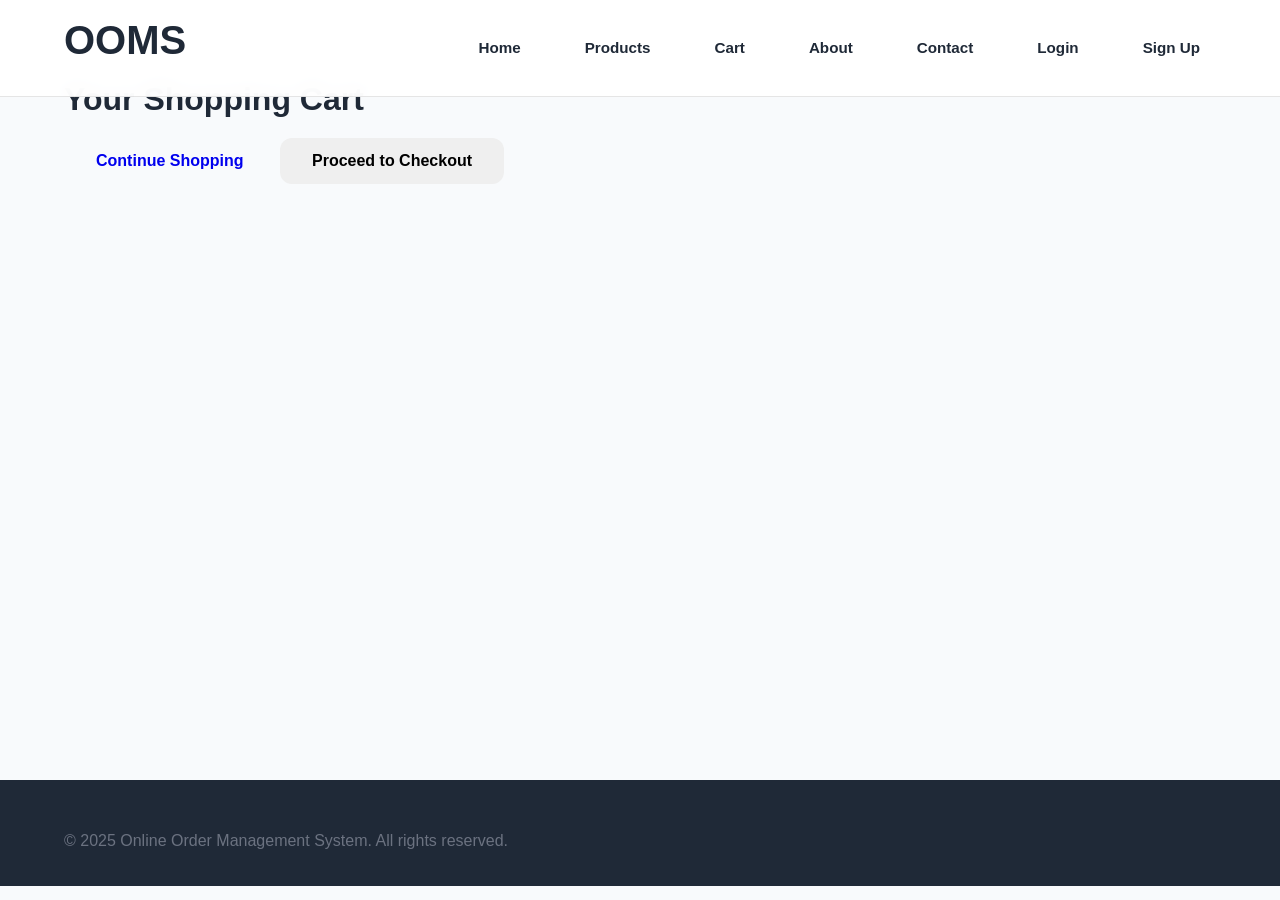
==== target/classes/static/cart.html @ f78714c6 "first commit" ====
<!DOCTYPE html>
<html lang="en">
<head>
    <meta charset="UTF-8">
    <meta name="viewport" content="width=device-width, initial-scale=1.0">
    <title>Shopping Cart - OOMS</title>
    <link rel="stylesheet" href="css/style.css">
</head>
<body>
    <header>
        <div class="container">
            <h1>OOMS</h1>
            <nav>
                <ul>
                    <li><a href="index.html">Home</a></li>
                    <li><a href="products.html">Products</a></li>
                    <li><a href="cart.html">Cart</a></li>
                    <li><a href="about.html">About</a></li>
                    <li><a href="contact.html">Contact</a></li>
                    <li><a href="login.html">Login</a></li>
                    <li><a href="signup.html">Sign Up</a></li>
                </ul>
            </nav>
        </div>
    </header>

    <main>
        <div class="container">
            <h2>Your Shopping Cart</h2>

            <div id="cartItems" class="cart-items">
                <!-- Cart items will be loaded here -->
            </div>

            <div id="cartSummary" class="cart-summary">
                <!-- Cart summary will be loaded here -->
            </div>

            <div class="cart-actions">
                <a href="products.html" class="btn">Continue Shopping</a>
                <button id="checkoutBtn" class="btn">Proceed to Checkout</button>
            </div>
        </div>
    </main>

    <footer>
        <div class="container">
            <p>&copy; 2025 Online Order Management System. All rights reserved.</p>
        </div>
    </footer>

    <script src="js/app.js"></script>
</body>
</html>
---- target/classes/static/css/style.css ----
/* Modern CSS Design System */
:root {
  --primary-color: #6366f1;
  --primary-dark: #4f46e5;
  --secondary-color: #f59e0b;
  --accent-color: #10b981;
  --danger-color: #ef4444;
  --warning-color: #f59e0b;
  --success-color: #10b981;
  --info-color: #06b6d4;

  --text-primary: #1f2937;
  --text-secondary: #6b7280;
  --text-light: #9ca3af;
  --bg-primary: #ffffff;
  --bg-secondary: #f8fafc;
  --bg-dark: #1f2937;
  --bg-gradient: linear-gradient(135deg, #667eea 0%, #764ba2 100%);

  --shadow-sm: 0 1px 2px 0 rgba(0, 0, 0, 0.05);
  --shadow-md: 0 4px 6px -1px rgba(0, 0, 0, 0.1), 0 2px 4px -1px rgba(0, 0, 0, 0.06);
  --shadow-lg: 0 10px 15px -3px rgba(0, 0, 0, 0.1), 0 4px 6px -2px rgba(0, 0, 0, 0.05);
  --shadow-xl: 0 20px 25px -5px rgba(0, 0, 0, 0.1), 0 10px 10px -5px rgba(0, 0, 0, 0.04);

  --border-radius-sm: 0.375rem;
  --border-radius-md: 0.5rem;
  --border-radius-lg: 0.75rem;
  --border-radius-xl: 1rem;

  --transition-fast: 0.15s ease-in-out;
  --transition-normal: 0.3s ease-in-out;
  --transition-slow: 0.5s ease-in-out;
}

/* Reset and Base Styles */
* {
  margin: 0;
  padding: 0;
  box-sizing: border-box;
}

html {
  scroll-behavior: smooth;
}

/* Background colors for each page */
body {
  font-family: 'Inter', -apple-system, BlinkMacSystemFont, 'Segoe UI', Roboto, 'Helvetica Neue', Arial, sans-serif;
  color: var(--text-primary);
  line-height: 1.6;
  font-size: 16px;
  overflow-x: hidden;
  background: var(--bg-secondary); /* default background */
}

/* Specific backgrounds for each HTML page by body class */
body.index {
  background-color: #f0f4f8; /* light blue for index.html */
}

body.about {
  background-color: #fff7e6; /* light yellow for about.html */
}

body.contact {
  background-color: #e6f7ff; /* light cyan for contact.html */
}

body.products {
  background-color: #f9f0ff; /* light purple for products.html */
}

body.login {
  background-color: #fff0f6; /* light pink for login.html */
}

body.signup {
  background-color: #f0fff4; /* light green for signup.html */
}

body.cart {
  background-color: #fffaf0; /* light orange for cart.html */
}

body.profile {
  background-color: #f0f0f0; /* light gray for profile.html */
}

body.admin {
  background-color: #f5f5f5; /* light neutral for admin.html */
}

/* Typography */
h1, h2, h3, h4, h5, h6 {
  font-weight: 700;
  line-height: 1.2;
  margin-bottom: 1rem;
  color: var(--text-primary);
}

h1 { font-size: 2.5rem; }
h2 { font-size: 2rem; }
h3 { font-size: 1.5rem; }
h4 { font-size: 1.25rem; }
h5 { font-size: 1.125rem; }
h6 { font-size: 1rem; }

p {
  margin-bottom: 1rem;
  color: var(--text-secondary);
}

/* Container */
.container {
  width: 100%;
  max-width: 1200px;
  margin: 0 auto;
  padding: 0 1.5rem;
}

/* Header */
header {
  background: rgba(255, 255, 255, 0.95);
  backdrop-filter: blur(10px);
  border-bottom: 1px solid rgba(0, 0, 0, 0.1);
  position: fixed;
  top: 0;
  left: 0;
  right: 0;
  z-index: 1000;
  padding: 1rem 0;
  transition: all var(--transition-normal);
}

header.scrolled {
  background: rgba(255, 255, 255, 0.98);
  box-shadow: var(--shadow-md);
}

header .container {
  display: flex;
  justify-content: space-between;
  align-items: center;
}

.logo {
  font-size: 1.75rem;
  font-weight: 800;
  background: var(--bg-gradient);
  -webkit-background-clip: text;
  -webkit-text-fill-color: transparent;
  background-clip: text;
  text-decoration: none;
  transition: transform var(--transition-fast);
}

.logo:hover {
  transform: scale(1.05);
}

nav ul {
  list-style: none;
  display: flex;
  gap: 2rem;
  align-items: center;
}

nav ul li a {
  color: var(--text-primary);
  text-decoration: none;
  font-weight: 600;
  font-size: 0.95rem;
  padding: 0.5rem 1rem;
  border-radius: var(--border-radius-md);
  transition: all var(--transition-fast);
  position: relative;
}

nav ul li a::before {
  content: '';
  position: absolute;
  bottom: 0;
  left: 50%;
  width: 0;
  height: 2px;
  background: var(--primary-color);
  transition: all var(--transition-fast);
  transform: translateX(-50%);
}

nav ul li a:hover::before {
  width: 100%;
}

nav ul li a:hover {
  color: var(--primary-color);
  background: rgba(99, 102, 241, 0.1);
}

/* Main Content */
main {
  padding-top: 5rem;
  min-height: calc(100vh - 200px);
}

/* Hero Section */
.hero {
  background: var(--bg-gradient);
  color: white;
  padding: 8rem 0 6rem;
  position: relative;
  overflow: hidden;
  min-height: 80vh;
  display: flex;
  align-items: center;
}

.hero::before {
  content: '';
  position: absolute;
  top: 0;
  left: 0;
  right: 0;
  bottom: 0;
  background: url('data:image/svg+xml,<svg xmlns="http://www.w3.org/2000/svg" viewBox="0 0 1000 100" fill="rgba(255,255,255,0.1)"><polygon points="0,0 1000,0 1000,60 0,100"/></svg>') no-repeat center bottom;
  background-size: cover;
}

.hero::after {
  content: '';
  position: absolute;
  top: 0;
  left: 0;
  right: 0;
  bottom: 0;
  background: radial-gradient(circle at 20% 80%, rgba(120, 119, 198, 0.3) 0%, transparent 50%),
              radial-gradient(circle at 80% 20%, rgba(255, 255, 255, 0.1) 0%, transparent 50%),
              radial-gradient(circle at 40% 40%, rgba(120, 119, 198, 0.2) 0%, transparent 50%);
  animation: gradientShift 8s ease-in-out infinite;
}

@keyframes gradientShift {
  0%, 100% { opacity: 1; }
  50% { opacity: 0.8; }
}

.hero .container {
  position: relative;
  z-index: 2;
  display: grid;
  grid-template-columns: 1fr 1fr;
  gap: 4rem;
  align-items: center;
}

.hero-content {
  text-align: left;
}

.hero-title {
  font-size: 3.5rem;
  font-weight: 800;
  margin-bottom: 1.5rem;
  text-shadow: 0 2px 4px rgba(0, 0, 0, 0.3);
  line-height: 1.1;
  animation: slideInLeft 1s ease-out;
}

.hero-title .highlight {
  background: linear-gradient(135deg, #fbbf24, #f59e0b);
  -webkit-background-clip: text;
  -webkit-text-fill-color: transparent;
  background-clip: text;
  position: relative;
}

.hero-title .highlight::after {
  content: '';
  position: absolute;
  bottom: -5px;
  left: 0;
  width: 100%;
  height: 3px;
  background: linear-gradient(90deg, #fbbf24, #f59e0b);
  border-radius: 2px;
  animation: underlineGrow 2s ease-out 1s both;
}

@keyframes slideInLeft {
  from {
    opacity: 0;
    transform: translateX(-50px);
  }
  to {
    opacity: 1;
    transform: translateX(0);
  }
}

@keyframes underlineGrow {
  from { width: 0; }
  to { width: 100%; }
}

.hero-subtitle {
  font-size: 1.25rem;
  margin-bottom: 2.5rem;
  opacity: 0.9;
  line-height: 1.6;
  max-width: 500px;
  animation: fadeInUp 1s ease-out 0.5s both;
}

.hero-actions {
  display: flex;
  gap: 1rem;
  flex-wrap: wrap;
  animation: fadeInUp 1s ease-out 1s both;
}

.hero-visual {
  display: flex;
  justify-content: center;
  align-items: center;
  animation: slideInRight 1s ease-out;
}

@keyframes slideInRight {
  from {
    opacity: 0;
    transform: translateX(50px);
  }
  to {
    opacity: 1;
    transform: translateX(0);
  }
}

.floating-card {
  background: rgba(255, 255, 255, 0.95);
  backdrop-filter: blur(10px);
  border-radius: var(--border-radius-xl);
  padding: 2rem;
  text-align: center;
  box-shadow: var(--shadow-xl);
  border: 1px solid rgba(255, 255, 255, 0.2);
  animation: float 6s ease-in-out infinite, cardGlow 3s ease-in-out infinite;
  position: relative;
  overflow: hidden;
}

.floating-card::before {
  content: '';
  position: absolute;
  top: -50%;
  left: -50%;
  width: 200%;
  height: 200%;
  background: linear-gradient(45deg, transparent, rgba(99, 102, 241, 0.1), transparent);
  animation: shimmer 3s linear infinite;
}

@keyframes cardGlow {
  0%, 100% { box-shadow: var(--shadow-xl); }
  50% { box-shadow: 0 20px 40px rgba(99, 102, 241, 0.3); }
}

@keyframes shimmer {
  0% { transform: translateX(-100%) translateY(-100%) rotate(45deg); }
  100% { transform: translateX(100%) translateY(100%) rotate(45deg); }
}

.card-icon {
  font-size: 3rem;
  margin-bottom: 1rem;
  animation: bounceIn 1s ease-out;
}

@keyframes bounceIn {
  0% {
    opacity: 0;
    transform: scale(0.3);
  }
  50% {
    opacity: 1;
    transform: scale(1.05);
  }
  70% {
    transform: scale(0.9);
  }
  100% {
    opacity: 1;
    transform: scale(1);
  }
}

.floating-card h4 {
  color: var(--text-primary);
  margin-bottom: 0.5rem;
  font-size: 1.25rem;
}

.floating-card p {
  color: var(--text-secondary);
  font-size: 0.9rem;
  margin: 0;
}

@keyframes float {
  0%, 100% { transform: translateY(0px); }
  50% { transform: translateY(-20px); }
}

/* Buttons */
.btn {
  display: inline-flex;
  align-items: center;
  gap: 0.5rem;
  padding: 0.875rem 2rem;
  border-radius: var(--border-radius-lg);
  font-weight: 600;
  font-size: 1rem;
  text-decoration: none;
  transition: all var(--transition-fast);
  cursor: pointer;
  border: none;
  position: relative;
  overflow: hidden;
}

.btn::before {
  content: '';
  position: absolute;
  top: 0;
  left: -100%;
  width: 100%;
  height: 100%;
  background: linear-gradient(90deg, transparent, rgba(255, 255, 255, 0.2), transparent);
  transition: left var(--transition-slow);
}

.btn:hover::before {
  left: 100%;
}

.btn-primary {
  background: var(--primary-color);
  color: white;
  box-shadow: var(--shadow-md);
}

.btn-primary:hover {
  background: var(--primary-dark);
  transform: translateY(-2px);
  box-shadow: var(--shadow-lg);
}

.btn-secondary {
  background: var(--secondary-color);
  color: white;
}

.btn-secondary:hover {
  background: #d97706;
  transform: translateY(-2px);
}

.btn-outline {
  background: transparent;
  color: var(--primary-color);
  border: 2px solid var(--primary-color);
}

.btn-outline:hover {
  background: var(--primary-color);
  color: white;
}

.btn-lg {
  padding: 1rem 2.5rem;
  font-size: 1.125rem;
}

/* Cards */
.card {
  background: var(--bg-primary);
  border-radius: var(--border-radius-lg);
  box-shadow: var(--shadow-md);
  overflow: hidden;
  transition: all var(--transition-normal);
  border: 1px solid rgba(0, 0, 0, 0.05);
}

.card:hover {
  transform: translateY(-4px);
  box-shadow: var(--shadow-xl);
}

.card-header {
  padding: 1.5rem;
  border-bottom: 1px solid rgba(0, 0, 0, 0.05);
  background: linear-gradient(135deg, rgba(99, 102, 241, 0.05), rgba(139, 92, 246, 0.05));
}

.card-body {
  padding: 1.5rem;
}

.card-footer {
  padding: 1.5rem;
  border-top: 1px solid rgba(0, 0, 0, 0.05);
  background: var(--bg-secondary);
}

/* Forms */
.form-container {
  max-width: 480px;
  margin: 2rem auto;
}

.form-group {
  margin-bottom: 1.5rem;
}

.form-label {
  display: block;
  margin-bottom: 0.5rem;
  font-weight: 600;
  color: var(--text-primary);
  font-size: 0.875rem;
}

.form-input {
  width: 100%;
  padding: 0.875rem 1rem;
  border: 2px solid #e5e7eb;
  border-radius: var(--border-radius-md);
  font-size: 1rem;
  transition: all var(--transition-fast);
  background: var(--bg-primary);
}

.form-input:focus {
  outline: none;
  border-color: var(--primary-color);
  box-shadow: 0 0 0 3px rgba(99, 102, 241, 0.1);
}

.form-textarea {
  resize: vertical;
  min-height: 120px;
}

.form-error {
  color: var(--danger-color);
  font-size: 0.875rem;
  margin-top: 0.25rem;
}

/* Grid System */
.grid {
  display: grid;
  gap: 2rem;
}

.grid-2 { grid-template-columns: repeat(auto-fit, minmax(300px, 1fr)); }
.grid-3 { grid-template-columns: repeat(auto-fit, minmax(250px, 1fr)); }
.grid-4 { grid-template-columns: repeat(auto-fit, minmax(200px, 1fr)); }

/* Features Section */
.features {
  padding: 5rem 0;
  background: var(--bg-primary);
}

.features .container {
  text-align: center;
}

.features h2 {
  margin-bottom: 1rem;
}

.features p {
  font-size: 1.125rem;
  margin-bottom: 3rem;
  max-width: 600px;
  margin-left: auto;
  margin-right: auto;
}

.feature-grid {
  display: grid;
  grid-template-columns: repeat(auto-fit, minmax(300px, 1fr));
  gap: 2rem;
  margin-top: 3rem;
}

.feature {
  padding: 2rem;
  background: var(--bg-primary);
  border-radius: var(--border-radius-lg);
  box-shadow: var(--shadow-md);
  transition: all var(--transition-normal);
  border: 1px solid rgba(0, 0, 0, 0.05);
}

.feature:hover {
  transform: translateY(-8px);
  box-shadow: var(--shadow-xl);
}

.feature-icon {
  width: 4rem;
  height: 4rem;
  background: var(--bg-gradient);
  border-radius: 50%;
  display: flex;
  align-items: center;
  justify-content: center;
  margin: 0 auto 1.5rem;
  font-size: 2rem;
  color: white;
}

.feature h3 {
  margin-bottom: 1rem;
  color: var(--text-primary);
}

/* Footer */
footer {
  background: var(--bg-dark);
  color: #9ca3af;
  padding: 3rem 0 1rem;
  margin-top: 5rem;
}

.footer-content {
  display: grid;
  grid-template-columns: repeat(auto-fit, minmax(250px, 1fr));
  gap: 2rem;
  margin-bottom: 2rem;
}

.footer-section h3 {
  color: white;
  margin-bottom: 1rem;
  font-size: 1.125rem;
}

.footer-section ul {
  list-style: none;
}

.footer-section ul li {
  margin-bottom: 0.5rem;
}

.footer-section ul li a {
  color: #9ca3af;
  text-decoration: none;
  transition: color var(--transition-fast);
}

.footer-section ul li a:hover {
  color: var(--primary-color);
}

.footer-bottom {
  border-top: 1px solid #374151;
  padding-top: 1.5rem;
  text-align: center;
  font-size: 0.875rem;
}

/* Animations */
@keyframes fadeInUp {
  from {
    opacity: 0;
    transform: translateY(30px);
  }
  to {
    opacity: 1;
    transform: translateY(0);
  }
}

@keyframes pulse {
  0%, 100% {
    transform: scale(1);
  }
  50% {
    transform: scale(1.05);
  }
}

.fade-in-up {
  animation: fadeInUp 0.6s ease-out;
}

.pulse {
  animation: pulse 2s infinite;
}

/* Responsive Design */
@media (max-width: 1024px) {
  .container {
    padding: 0 1rem;
  }

  h1 { font-size: 2.25rem; }
  .hero h1 { font-size: 2.75rem; }
}

@media (max-width: 768px) {
  header .container {
    flex-direction: column;
    gap: 1rem;
  }

  nav ul {
    flex-direction: column;
    gap: 0.5rem;
    width: 100%;
  }

  nav ul li a {
    display: block;
    text-align: center;
    padding: 0.75rem;
  }

  .hero {
    padding: 4rem 0 3rem;
  }

  .hero h1 {
    font-size: 2.25rem;
  }

  .hero p {
    font-size: 1.125rem;
  }

  .grid-3 { grid-template-columns: 1fr; }
  .grid-4 { grid-template-columns: repeat(2, 1fr); }

  .footer-content {
    grid-template-columns: 1fr;
    text-align: center;
  }
}

@media (max-width: 480px) {
  .container {
    padding: 0 0.75rem;
  }

  h1 { font-size: 2rem; }
  .hero h1 { font-size: 2rem; }

  .btn {
    padding: 0.75rem 1.5rem;
    font-size: 0.875rem;
  }

  .grid-2,
  .grid-4 { grid-template-columns: 1fr; }

  .feature {
    padding: 1.5rem;
  }
}

/* Auth Pages */
.auth-hero {
  min-height: 100vh;
  background: var(--bg-gradient);
  display: flex;
  align-items: center;
  padding: 6rem 0 2rem;
}

.auth-content {
  display: grid;
  grid-template-columns: 1fr 1fr;
  gap: 4rem;
  align-items: center;
  max-width: 1200px;
  margin: 0 auto;
}

.auth-form-container {
  background: var(--bg-primary);
  border-radius: var(--border-radius-xl);
  box-shadow: var(--shadow-xl);
  padding: 3rem;
  border: 1px solid rgba(0, 0, 0, 0.05);
}

.auth-header {
  text-align: center;
  margin-bottom: 2.5rem;
}

.auth-header h1 {
  font-size: 2.5rem;
  font-weight: 800;
  margin-bottom: 1rem;
  background: var(--bg-gradient);
  -webkit-background-clip: text;
  -webkit-text-fill-color: transparent;
  background-clip: text;
}

.auth-header p {
  font-size: 1.125rem;
  color: var(--text-secondary);
  margin: 0;
}

.social-login {
  display: flex;
  flex-direction: column;
  gap: 1rem;
  margin-bottom: 2rem;
}

.social-btn {
  display: flex;
  align-items: center;
  justify-content: center;
  gap: 0.75rem;
  padding: 0.875rem 1.5rem;
  border-radius: var(--border-radius-lg);
  font-weight: 600;
  font-size: 1rem;
  text-decoration: none;
  transition: all var(--transition-fast);
  border: 2px solid transparent;
  cursor: pointer;
  background: var(--bg-primary);
}

.google-btn {
  border-color: #e5e7eb;
  color: var(--text-primary);
}

.google-btn:hover {
  background: #f9fafb;
  border-color: #d1d5db;
}

.facebook-btn {
  background: #1877f2;
  color: white;
  border-color: #1877f2;
}

.facebook-btn:hover {
  background: #166fe5;
  border-color: #166fe5;
}

.divider {
  position: relative;
  text-align: center;
  margin: 2rem 0;
}

.divider::before {
  content: '';
  position: absolute;
  top: 50%;
  left: 0;
  right: 0;
  height: 1px;
  background: #e5e7eb;
}

.divider span {
  background: var(--bg-primary);
  padding: 0 1rem;
  color: var(--text-secondary);
  font-size: 0.875rem;
  font-weight: 500;
}

.auth-form {
  margin-bottom: 2rem;
}

.form-row {
  display: grid;
  grid-template-columns: 1fr 1fr;
  gap: 1rem;
  margin-bottom: 1.5rem;
}

.password-input-container {
  position: relative;
}

.password-toggle {
  position: absolute;
  right: 1rem;
  top: 50%;
  transform: translateY(-50%);
  background: none;
  border: none;
  cursor: pointer;
  padding: 0.25rem;
  border-radius: var(--border-radius-md);
  transition: background var(--transition-fast);
}

.password-toggle:hover {
  background: rgba(0, 0, 0, 0.05);
}

.password-strength {
  margin-top: 0.5rem;
}

.strength-meter {
  height: 4px;
  background: #e5e7eb;
  border-radius: 2px;
  overflow: hidden;
  margin-bottom: 0.25rem;
}

.strength-fill {
  height: 100%;
  width: 0;
  transition: all var(--transition-normal);
  border-radius: 2px;
}

.strength-text {
  font-size: 0.75rem;
  color: var(--text-secondary);
}

.checkbox-group {
  margin-bottom: 1.5rem;
}

.checkbox-label {
  display: flex;
  align-items: flex-start;
  gap: 0.75rem;
  font-size: 0.875rem;
  line-height: 1.5;
  color: var(--text-secondary);
  cursor: pointer;
}

.checkbox-label input[type="checkbox"] {
  margin: 0;
  width: 1rem;
  height: 1rem;
  accent-color: var(--primary-color);
}

.checkmark {
  width: 1rem;
  height: 1rem;
  border: 2px solid #e5e7eb;
  border-radius: 4px;
  position: relative;
  flex-shrink: 0;
}

.checkbox-label input[type="checkbox"]:checked + .checkmark {
  background: var(--primary-color);
  border-color: var(--primary-color);
}

.checkbox-label input[type="checkbox"]:checked + .checkmark::after {
  content: '✓';
  position: absolute;
  top: 50%;
  left: 50%;
  transform: translate(-50%, -50%);
  color: white;
  font-size: 0.75rem;
  font-weight: bold;
}

.btn-full {
  width: 100%;
}

.auth-footer {
  text-align: center;
  padding-top: 1.5rem;
  border-top: 1px solid #e5e7eb;
}

.auth-footer p {
  margin: 0;
  color: var(--text-secondary);
  font-size: 0.875rem;
}

.link {
  color: var(--primary-color);
  text-decoration: none;
  font-weight: 600;
  transition: color var(--transition-fast);
}

.link:hover {
  color: var(--primary-dark);
  text-decoration: underline;
}

.auth-visual {
  display: flex;
  justify-content: center;
  align-items: center;
}

.welcome-card {
  background: rgba(255, 255, 255, 0.95);
  backdrop-filter: blur(10px);
  border-radius: var(--border-radius-xl);
  padding: 3rem;
  text-align: center;
  box-shadow: var(--shadow-xl);
  border: 1px solid rgba(255, 255, 255, 0.2);
  max-width: 400px;
}

.welcome-icon {
  font-size: 4rem;
  margin-bottom: 1.5rem;
}

.welcome-card h3 {
  font-size: 1.5rem;
  font-weight: 700;
  margin-bottom: 1rem;
  color: var(--text-primary);
}

.welcome-card p {
  color: var(--text-secondary);
  margin-bottom: 2rem;
  line-height: 1.6;
}

.benefits-list {
  display: grid;
  grid-template-columns: 1fr 1fr;
  gap: 1rem;
}

.benefit-item {
  display: flex;
  align-items: center;
  gap: 0.5rem;
  font-size: 0.875rem;
  color: var(--text-secondary);
}

.benefit-icon {
  font-size: 1rem;
}

.form-hint {
  font-size: 0.75rem;
  color: var(--text-light);
  margin-top: 0.25rem;
}

.form-input.error {
  border-color: var(--danger-color);
  box-shadow: 0 0 0 3px rgba(239, 68, 68, 0.1);
}

/* Modal Styles */
.modal {
  display: none;
  position: fixed;
  top: 0;
  left: 0;
  width: 100%;
  height: 100%;
  background: rgba(0, 0, 0, 0.5);
  backdrop-filter: blur(5px);
  z-index: 10000;
  justify-content: center;
  align-items: center;
}

.modal-content {
  background: var(--bg-primary);
  border-radius: var(--border-radius-xl);
  box-shadow: var(--shadow-xl);
  max-width: 500px;
  width: 90%;
  max-height: 90vh;
  overflow-y: auto;
  border: 1px solid rgba(0, 0, 0, 0.05);
}

.modal-header {
  display: flex;
  justify-content: space-between;
  align-items: center;
  padding: 2rem 2rem 1rem;
  border-bottom: 1px solid #e5e7eb;
}

.modal-header h3 {
  margin: 0;
  font-size: 1.5rem;
  font-weight: 700;
  color: var(--text-primary);
}

.modal-close {
  background: none;
  border: none;
  font-size: 2rem;
  color: var(--text-secondary);
  cursor: pointer;
  padding: 0.25rem;
  border-radius: var(--border-radius-md);
  transition: all var(--transition-fast);
}

.modal-close:hover {
  background: rgba(0, 0, 0, 0.05);
  color: var(--text-primary);
}

.modal-body {
  padding: 2rem;
}

.modal-body p {
  margin-bottom: 1.5rem;
  color: var(--text-secondary);
  line-height: 1.6;
}

/* Stats Section */
.stats-section {
  padding: 4rem 0;
  background: var(--bg-primary);
}

.stats-grid {
  display: grid;
  grid-template-columns: repeat(auto-fit, minmax(200px, 1fr));
  gap: 2rem;
  text-align: center;
}

.stat-item {
  padding: 2rem;
}

.stat-number {
  font-size: 3rem;
  font-weight: 800;
  color: var(--primary-color);
  margin-bottom: 0.5rem;
  display: block;
}

.stat-label {
  font-size: 1rem;
  color: var(--text-secondary);
  font-weight: 600;
}

/* CTA Section */
.cta-section {
  padding: 4rem 0;
  background: var(--bg-gradient);
  color: white;
  text-align: center;
}

.cta-section h2 {
  font-size: 2.5rem;
  font-weight: 800;
  margin-bottom: 1rem;
}

.cta-section p {
  font-size: 1.125rem;
  margin-bottom: 2rem;
  opacity: 0.9;
  max-width: 500px;
  margin-left: auto;
  margin-right: auto;
}

.cta-actions {
  display: flex;
  gap: 1rem;
  justify-content: center;
  flex-wrap: wrap;
}

/* Section Headers */
.section-header {
  margin-bottom: 3rem;
}

.section-header h2 {
  font-size: 2.5rem;
  font-weight: 800;
  margin-bottom: 1rem;
  background: var(--bg-gradient);
  -webkit-background-clip: text;
  -webkit-text-fill-color: transparent;
  background-clip: text;
}

.section-header p {
  font-size: 1.125rem;
  color: var(--text-secondary);
  max-width: 600px;
  margin: 0 auto;
}

/* Social Links */
.social-links {
  display: flex;
  gap: 1rem;
  margin-top: 1rem;
}

.social-link {
  display: flex;
  align-items: center;
  justify-content: center;
  width: 2.5rem;
  height: 2.5rem;
  border-radius: 50%;
  background: var(--bg-secondary);
  color: var(--text-secondary);
  text-decoration: none;
  font-size: 1.25rem;
  transition: all var(--transition-fast);
}

.social-link:hover {
  background: var(--primary-color);
  color: white;
  transform: scale(1.1);
}

/* Utility Classes */
.text-center { text-align: center; }
.text-left { text-align: left; }
.text-right { text-align: right; }

.mb-0 { margin-bottom: 0; }
.mb-1 { margin-bottom: 0.5rem; }
.mb-2 { margin-bottom: 1rem; }
.mb-3 { margin-bottom: 1.5rem; }
.mb-4 { margin-bottom: 2rem; }

.mt-0 { margin-top: 0; }
.mt-1 { margin-top: 0.5rem; }
.mt-2 { margin-top: 1rem; }
.mt-3 { margin-top: 1.5rem; }
.mt-4 { margin-top: 2rem; }

.hidden { display: none; }

/* Products Page Styles */
.products-hero {
  background: linear-gradient(135deg, #667eea 0%, #764ba2 100%);
  color: white;
  padding: 6rem 0 4rem;
  text-align: center;
  position: relative;
  overflow: hidden;
}

.products-hero::before {
  content: '';
  position: absolute;
  top: 0;
  left: 0;
  right: 0;
  bottom: 0;
  background: url('data:image/svg+xml,<svg xmlns="http://www.w3.org/2000/svg" viewBox="0 0 1000 100" fill="rgba(255,255,255,0.1)"><polygon points="0,0 1000,0 1000,60 0,100"/></svg>') no-repeat center bottom;
  background-size: cover;
}

.products-hero h1 {
  font-size: 3rem;
  font-weight: 800;
  margin-bottom: 1rem;
  animation: fadeInUp 1s ease-out;
}

.products-hero p {
  font-size: 1.25rem;
  opacity: 0.9;
  max-width: 600px;
  margin: 0 auto 2rem;
  animation: fadeInUp 1s ease-out 0.2s both;
}

.search-filter {
  display: flex;
  gap: 1rem;
  justify-content: center;
  flex-wrap: wrap;
  animation: fadeInUp 1s ease-out 0.4s both;
}

.search-input {
  padding: 0.875rem 1rem;
  border: none;
  border-radius: var(--border-radius-lg);
  font-size: 1rem;
  width: 300px;
  box-shadow: var(--shadow-md);
  transition: all var(--transition-fast);
}

.search-input:focus {
  outline: none;
  box-shadow: 0 0 0 3px rgba(99, 102, 241, 0.2);
  transform: scale(1.02);
}

.filter-select {
  padding: 0.875rem 1rem;
  border: none;
  border-radius: var(--border-radius-lg);
  font-size: 1rem;
  background: white;
  box-shadow: var(--shadow-md);
  cursor: pointer;
  transition: all var(--transition-fast);
}

.filter-select:focus {
  outline: none;
  box-shadow: 0 0 0 3px rgba(99, 102, 241, 0.2);
}

.categories-section {
  padding: 5rem 0;
  background: var(--bg-secondary);
}

.categories-section h2 {
  text-align: center;
  font-size: 2.5rem;
  font-weight: 800;
  margin-bottom: 3rem;
  background: var(--bg-gradient);
  -webkit-background-clip: text;
  -webkit-text-fill-color: transparent;
  background-clip: text;
}

.categories-grid {
  display: grid;
  grid-template-columns: repeat(auto-fit, minmax(250px, 1fr));
  gap: 2rem;
}

.category-card {
  background: var(--bg-primary);
  border-radius: var(--border-radius-xl);
  padding: 2rem;
  text-align: center;
  box-shadow: var(--shadow-md);
  transition: all var(--transition-normal);
  border: 1px solid rgba(0, 0, 0, 0.05);
  position: relative;
  overflow: hidden;
}

.category-card::before {
  content: '';
  position: absolute;
  top: 0;
  left: 0;
  right: 0;
  bottom: 0;
  background: linear-gradient(135deg, rgba(99, 102, 241, 0.05), rgba(139, 92, 246, 0.05));
  opacity: 0;
  transition: opacity var(--transition-normal);
}

.category-card:hover::before {
  opacity: 1;
}

.category-card:hover {
  transform: translateY(-8px);
  box-shadow: var(--shadow-xl);
}

.category-icon {
  font-size: 3rem;
  margin-bottom: 1rem;
  display: block;
}

.category-card h3 {
  font-size: 1.25rem;
  font-weight: 700;
  margin-bottom: 0.5rem;
  color: var(--text-primary);
}

.category-card p {
  color: var(--text-secondary);
  margin: 0;
}

.featured-products {
  padding: 5rem 0;
  background: var(--bg-primary);
}

.featured-products h2 {
  text-align: center;
  font-size: 2.5rem;
  font-weight: 800;
  margin-bottom: 3rem;
  background: var(--bg-gradient);
  -webkit-background-clip: text;
  -webkit-text-fill-color: transparent;
  background-clip: text;
}

.products-grid {
  display: grid;
  grid-template-columns: repeat(auto-fit, minmax(280px, 1fr));
  gap: 2rem;
}

.product-card {
  background: var(--bg-primary);
  border-radius: var(--border-radius-xl);
  overflow: hidden;
  box-shadow: var(--shadow-md);
  transition: all var(--transition-normal);
  border: 1px solid rgba(0, 0, 0, 0.05);
}

.product-card:hover {
  transform: translateY(-8px);
  box-shadow: var(--shadow-xl);
}

.product-card img {
  width: 100%;
  height: 200px;
  object-fit: cover;
  transition: transform var(--transition-normal);
}

.product-card:hover img {
  transform: scale(1.05);
}

.product-card h3 {
  padding: 1.5rem 1.5rem 0.5rem;
  font-size: 1.25rem;
  font-weight: 700;
  color: var(--text-primary);
  margin: 0;
}

.product-card p {
  padding: 0 1.5rem;
  color: var(--text-secondary);
  margin: 0;
  display: -webkit-box;
  -webkit-line-clamp: 2;
  -webkit-box-orient: vertical;
  overflow: hidden;
}

.price {
  padding: 0.5rem 1.5rem;
  font-size: 1.25rem;
  font-weight: 700;
  color: var(--primary-color);
  margin: 0;
}

.product-card button {
  width: 100%;
  margin-top: 1rem;
  border-radius: 0;
}

.newsletter-section {
  padding: 4rem 0;
  background: var(--bg-gradient);
  color: white;
  text-align: center;
}

.newsletter-section h2 {
  font-size: 2.5rem;
  font-weight: 800;
  margin-bottom: 1rem;
}

.newsletter-section p {
  font-size: 1.125rem;
  margin-bottom: 2rem;
  opacity: 0.9;
}

.newsletter-form {
  display: flex;
  gap: 1rem;
  justify-content: center;
  flex-wrap: wrap;
  max-width: 500px;
  margin: 0 auto;
}

.newsletter-input {
  flex: 1;
  min-width: 250px;
  padding: 0.875rem 1rem;
  border: none;
  border-radius: var(--border-radius-lg);
  font-size: 1rem;
}

/* About Page Styles */
.about-hero {
  background: linear-gradient(135deg, #667eea 0%, #764ba2 100%);
  color: white;
  padding: 6rem 0 4rem;
  text-align: center;
  position: relative;
  overflow: hidden;
}

.about-hero h1 {
  font-size: 3rem;
  font-weight: 800;
  margin-bottom: 1rem;
  animation: fadeInUp 1s ease-out;
}

.about-hero p {
  font-size: 1.25rem;
  opacity: 0.9;
  max-width: 600px;
  margin: 0 auto;
  animation: fadeInUp 1s ease-out 0.2s both;
}

.mission-vision {
  padding: 5rem 0;
  background: var(--bg-primary);
}

.mission-grid {
  display: grid;
  grid-template-columns: repeat(auto-fit, minmax(400px, 1fr));
  gap: 3rem;
}

.mission-card {
  background: var(--bg-primary);
  border-radius: var(--border-radius-xl);
  padding: 3rem 2rem;
  text-align: center;
  box-shadow: var(--shadow-md);
  border: 1px solid rgba(0, 0, 0, 0.05);
  position: relative;
  overflow: hidden;
}

.mission-card::before {
  content: '';
  position: absolute;
  top: 0;
  left: 0;
  right: 0;
  height: 4px;
  background: var(--bg-gradient);
}

.mission-icon {
  font-size: 3rem;
  margin-bottom: 1.5rem;
  display: block;
}

.mission-card h3 {
  font-size: 1.5rem;
  font-weight: 700;
  margin-bottom: 1rem;
  color: var(--text-primary);
}

.mission-card p {
  color: var(--text-secondary);
  line-height: 1.6;
  margin: 0;
}

.about-stats {
  padding: 4rem 0;
  background: var(--bg-secondary);
}

.stats-grid {
  display: grid;
  grid-template-columns: repeat(auto-fit, minmax(200px, 1fr));
  gap: 2rem;
  text-align: center;
}

.stat-item {
  padding: 2rem;
  background: var(--bg-primary);
  border-radius: var(--border-radius-lg);
  box-shadow: var(--shadow-md);
  transition: all var(--transition-normal);
}

.stat-item:hover {
  transform: translateY(-4px);
  box-shadow: var(--shadow-lg);
}

.stat-number {
  font-size: 3rem;
  font-weight: 800;
  color: var(--primary-color);
  margin-bottom: 0.5rem;
  display: block;
}

.stat-label {
  font-size: 1rem;
  color: var(--text-secondary);
  font-weight: 600;
}

.values-section {
  padding: 5rem 0;
  background: var(--bg-primary);
}

.values-section h2 {
  text-align: center;
  font-size: 2.5rem;
  font-weight: 800;
  margin-bottom: 3rem;
  background: var(--bg-gradient);
  -webkit-background-clip: text;
  -webkit-text-fill-color: transparent;
  background-clip: text;
}

.values-grid {
  display: grid;
  grid-template-columns: repeat(auto-fit, minmax(300px, 1fr));
  gap: 2rem;
}

.value-card {
  background: var(--bg-primary);
  border-radius: var(--border-radius-xl);
  padding: 2rem;
  text-align: center;
  box-shadow: var(--shadow-md);
  transition: all var(--transition-normal);
  border: 1px solid rgba(0, 0, 0, 0.05);
}

.value-card:hover {
  transform: translateY(-8px);
  box-shadow: var(--shadow-xl);
}

.value-icon {
  font-size: 2.5rem;
  margin-bottom: 1rem;
  display: block;
}

.value-card h3 {
  font-size: 1.25rem;
  font-weight: 700;
  margin-bottom: 1rem;
  color: var(--text-primary);
}

.value-card p {
  color: var(--text-secondary);
  line-height: 1.6;
  margin: 0;
}

.team-section {
  padding: 5rem 0;
  background: var(--bg-secondary);
}

.team-section h2 {
  text-align: center;
  font-size: 2.5rem;
  font-weight: 800;
  margin-bottom: 3rem;
  background: var(--bg-gradient);
  -webkit-background-clip: text;
  -webkit-text-fill-color: transparent;
  background-clip: text;
}

.team-grid {
  display: grid;
  grid-template-columns: repeat(auto-fit, minmax(250px, 1fr));
  gap: 2rem;
}

.team-member {
  background: var(--bg-primary);
  border-radius: var(--border-radius-xl);
  padding: 2rem;
  text-align: center;
  box-shadow: var(--shadow-md);
  transition: all var(--transition-normal);
}

.team-member:hover {
  transform: translateY(-4px);
  box-shadow: var(--shadow-lg);
}

.member-avatar {
  font-size: 4rem;
  margin-bottom: 1rem;
  display: block;
}

.team-member h3 {
  font-size: 1.25rem;
  font-weight: 700;
  margin-bottom: 0.5rem;
  color: var(--text-primary);
}

.team-member p {
  color: var(--text-secondary);
  margin: 0;
}

.testimonials-section {
  padding: 5rem 0;
  background: var(--bg-primary);
}

.testimonials-section h2 {
  text-align: center;
  font-size: 2.5rem;
  font-weight: 800;
  margin-bottom: 3rem;
  background: var(--bg-gradient);
  -webkit-background-clip: text;
  -webkit-text-fill-color: transparent;
  background-clip: text;
}

.testimonials-grid {
  display: grid;
  grid-template-columns: repeat(auto-fit, minmax(400px, 1fr));
  gap: 2rem;
}

.testimonial-card {
  background: var(--bg-primary);
  border-radius: var(--border-radius-xl);
  padding: 2rem;
  box-shadow: var(--shadow-md);
  border: 1px solid rgba(0, 0, 0, 0.05);
}

.testimonial-content {
  font-style: italic;
  color: var(--text-secondary);
  line-height: 1.6;
  margin-bottom: 1.5rem;
  font-size: 1.125rem;
}

.testimonial-author {
  display: flex;
  align-items: center;
  gap: 1rem;
}

.author-avatar {
  font-size: 2rem;
}

.author-info h4 {
  font-size: 1rem;
  font-weight: 700;
  color: var(--text-primary);
  margin-bottom: 0.25rem;
}

.author-info p {
  font-size: 0.875rem;
  color: var(--text-secondary);
  margin: 0;
}

/* Contact Page Styles */
.contact-hero {
  background: linear-gradient(135deg, #667eea 0%, #764ba2 100%);
  color: white;
  padding: 6rem 0 4rem;
  text-align: center;
  position: relative;
  overflow: hidden;
}

.contact-hero h1 {
  font-size: 3rem;
  font-weight: 800;
  margin-bottom: 1rem;
  animation: fadeInUp 1s ease-out;
}

.contact-hero p {
  font-size: 1.25rem;
  opacity: 0.9;
  max-width: 600px;
  margin: 0 auto;
  animation: fadeInUp 1s ease-out 0.2s both;
}

.contact-info-section {
  padding: 5rem 0;
  background: var(--bg-primary);
}

.contact-info-grid {
  display: grid;
  grid-template-columns: repeat(auto-fit, minmax(250px, 1fr));
  gap: 2rem;
}

.contact-info-card {
  background: var(--bg-primary);
  border-radius: var(--border-radius-xl);
  padding: 2rem;
  text-align: center;
  box-shadow: var(--shadow-md);
  transition: all var(--transition-normal);
  border: 1px solid rgba(0, 0, 0, 0.05);
}

.contact-info-card:hover {
  transform: translateY(-4px);
  box-shadow: var(--shadow-lg);
}

.contact-icon {
  font-size: 3rem;
  margin-bottom: 1rem;
  display: block;
}

.contact-info-card h3 {
  font-size: 1.25rem;
  font-weight: 700;
  margin-bottom: 0.5rem;
  color: var(--text-primary);
}

.contact-info-card p {
  color: var(--text-secondary);
  margin: 0;
}

.contact-form-section {
  padding: 5rem 0;
  background: var(--bg-secondary);
}

.contact-form-grid {
  display: grid;
  grid-template-columns: 1fr 1fr;
  gap: 4rem;
  align-items: start;
}

.contact-form-container h2,
.contact-map-container h2 {
  font-size: 2rem;
  font-weight: 700;
  margin-bottom: 1rem;
  color: var(--text-primary);
}

.contact-form-container p {
  color: var(--text-secondary);
  margin-bottom: 2rem;
}

.contact-form {
  background: var(--bg-primary);
  border-radius: var(--border-radius-xl);
  padding: 2rem;
  box-shadow: var(--shadow-md);
  border: 1px solid rgba(0, 0, 0, 0.05);
}

.contact-map-container {
  background: var(--bg-primary);
  border-radius: var(--border-radius-xl);
  padding: 2rem;
  box-shadow: var(--shadow-md);
  border: 1px solid rgba(0, 0, 0, 0.05);
}

.map-placeholder {
  text-align: center;
}

.map-icon {
  font-size: 4rem;
  margin-bottom: 1rem;
  display: block;
}

.map-placeholder h3 {
  font-size: 1.25rem;
  font-weight: 700;
  margin-bottom: 1rem;
  color: var(--text-primary);
}

.map-placeholder p {
  color: var(--text-secondary);
  margin-bottom: 0.5rem;
}

.office-hours {
  margin-top: 2rem;
  padding-top: 1rem;
  border-top: 1px solid #e5e7eb;
}

.office-hours h4 {
  font-size: 1rem;
  font-weight: 700;
  margin-bottom: 0.5rem;
  color: var(--text-primary);
}

.office-hours p {
  font-size: 0.875rem;
  color: var(--text-secondary);
  margin: 0;
}

.faq-section {
  padding: 5rem 0;
  background: var(--bg-primary);
}

.faq-section h2 {
  text-align: center;
  font-size: 2.5rem;
  font-weight: 800;
  margin-bottom: 3rem;
  background: var(--bg-gradient);
  -webkit-background-clip: text;
  -webkit-text-fill-color: transparent;
  background-clip: text;
}

.faq-grid {
  display: grid;
  grid-template-columns: repeat(auto-fit, minmax(400px, 1fr));
  gap: 2rem;
}

.faq-item {
  background: var(--bg-primary);
  border-radius: var(--border-radius-lg);
  padding: 2rem;
  box-shadow: var(--shadow-md);
  border: 1px solid rgba(0, 0, 0, 0.05);
}

.faq-item h3 {
  font-size: 1.125rem;
  font-weight: 700;
  margin-bottom: 1rem;
  color: var(--text-primary);
}

.faq-item p {
  color: var(--text-secondary);
  line-height: 1.6;
  margin: 0;
}

/* Enhanced Animations */
@keyframes slideInLeft {
  from {
    opacity: 0;
    transform: translateX(-50px);
  }
  to {
    opacity: 1;
    transform: translateX(0);
  }
}

@keyframes slideInRight {
  from {
    opacity: 0;
    transform: translateX(50px);
  }
  to {
    opacity: 1;
    transform: translateX(0);
  }
}

@keyframes bounceIn {
  0% {
    opacity: 0;
    transform: scale(0.3);
  }
  50% {
    opacity: 1;
    transform: scale(1.05);
  }
  70% {
    transform: scale(0.9);
  }
  100% {
    opacity: 1;
    transform: scale(1);
  }
}

@keyframes gradientShift {
  0%, 100% { opacity: 1; }
  50% { opacity: 0.8; }
}

@keyframes cardGlow {
  0%, 100% { box-shadow: var(--shadow-xl); }
  50% { box-shadow: 0 20px 40px rgba(99, 102, 241, 0.3); }
}

@keyframes shimmer {
  0% { transform: translateX(-100%) translateY(-100%) rotate(45deg); }
  100% { transform: translateX(100%) translateY(100%) rotate(45deg); }
}

@keyframes underlineGrow {
  from { width: 0; }
  to { width: 100%; }
}

/* Responsive Enhancements */
@media (max-width: 768px) {
  .contact-form-grid {
    grid-template-columns: 1fr;
    gap: 2rem;
  }

  .mission-grid {
    grid-template-columns: 1fr;
  }

  .testimonials-grid {
    grid-template-columns: 1fr;
  }

  .faq-grid {
    grid-template-columns: 1fr;
  }

  .newsletter-form {
    flex-direction: column;
    align-items: center;
  }

  .newsletter-input {
    width: 100%;
    max-width: 400px;
  }
}
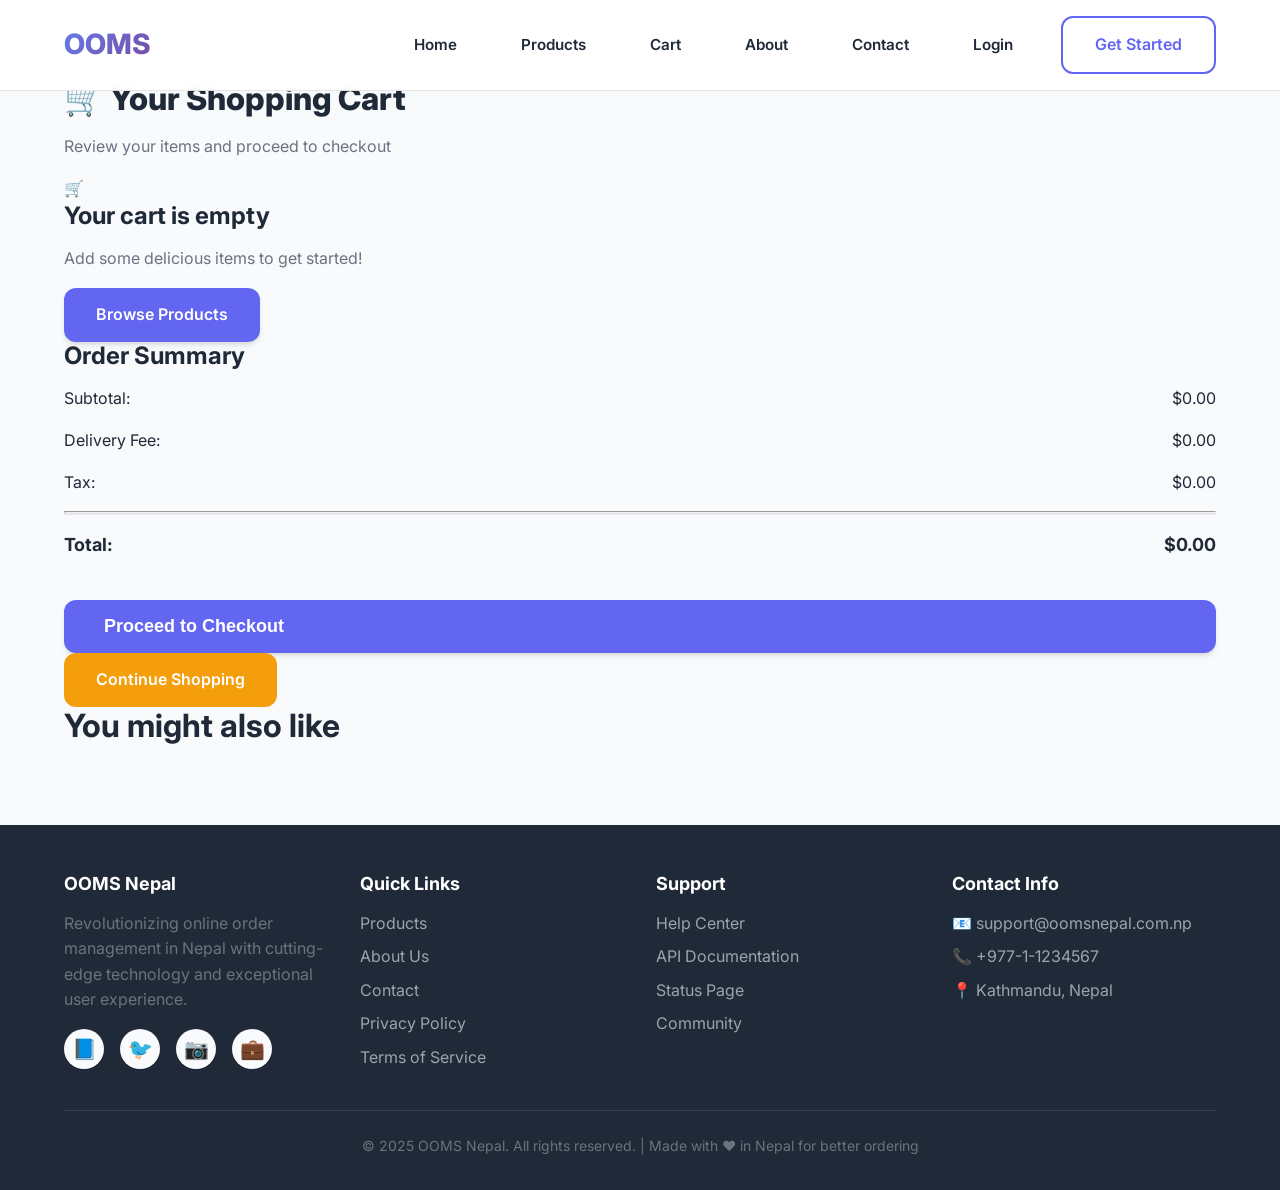
==== commit 37621351: "Update Order Management System with new features and fixes" ====
--- a/target/classes/static/cart.html
+++ b/target/classes/static/cart.html
@@ -5,50 +5,157 @@
     <meta name="viewport" content="width=device-width, initial-scale=1.0">
     <title>Shopping Cart - OOMS</title>
     <link rel="stylesheet" href="css/style.css">
+    <link href="https://fonts.googleapis.com/css2?family=Inter:wght@300;400;500;600;700;800&display=swap" rel="stylesheet">
 </head>
 <body>
-    <header>
+    <!-- Header -->
+    <header id="main-header">
         <div class="container">
-            <h1>OOMS</h1>
+            <a href="index.html" class="logo">OOMS</a>
             <nav>
                 <ul>
                     <li><a href="index.html">Home</a></li>
                     <li><a href="products.html">Products</a></li>
-                    <li><a href="cart.html">Cart</a></li>
+                    <li><a href="cart.html" class="active">Cart</a></li>
                     <li><a href="about.html">About</a></li>
                     <li><a href="contact.html">Contact</a></li>
                     <li><a href="login.html">Login</a></li>
-                    <li><a href="signup.html">Sign Up</a></li>
+                    <li><a href="signup.html" class="btn btn-outline">Get Started</a></li>
                 </ul>
             </nav>
         </div>
     </header>
 
     <main>
-        <div class="container">
-            <h2>Your Shopping Cart</h2>
+        <!-- Cart Hero Section -->
+        <section class="cart-hero">
+            <div class="container">
+                <div class="cart-hero-content">
+                    <h1 class="cart-title">🛒 Your Shopping Cart</h1>
+                    <p class="cart-subtitle">Review your items and proceed to checkout</p>
+                </div>
+            </div>
+        </section>
 
-            <div id="cartItems" class="cart-items">
-                <!-- Cart items will be loaded here -->
+        <!-- Cart Content -->
+        <section class="cart-content">
+            <div class="container">
+                <div class="cart-layout">
+                    <!-- Cart Items -->
+                    <div class="cart-items-section">
+                        <div id="cartItems" class="cart-items-grid">
+                            <!-- Cart items will be loaded here -->
+                            <div class="empty-cart">
+                                <div class="empty-cart-icon">🛒</div>
+                                <h3>Your cart is empty</h3>
+                                <p>Add some delicious items to get started!</p>
+                                <a href="products.html" class="btn btn-primary">Browse Products</a>
+                            </div>
+                        </div>
+                    </div>
+
+                    <!-- Cart Summary -->
+                    <div class="cart-summary-section">
+                        <div id="cartSummary" class="cart-summary-card">
+                            <h3>Order Summary</h3>
+                            <div class="summary-row">
+                                <span>Subtotal:</span>
+                                <span id="subtotal">$0.00</span>
+                            </div>
+                            <div class="summary-row">
+                                <span>Delivery Fee:</span>
+                                <span id="deliveryFee">$0.00</span>
+                            </div>
+                            <div class="summary-row">
+                                <span>Tax:</span>
+                                <span id="tax">$0.00</span>
+                            </div>
+                            <hr>
+                            <div class="summary-row total">
+                                <span>Total:</span>
+                                <span id="total">$0.00</span>
+                            </div>
+                            <button id="checkoutBtn" class="btn btn-primary btn-lg checkout-btn">Proceed to Checkout</button>
+                        </div>
+
+                        <div class="cart-actions">
+                            <a href="products.html" class="btn btn-secondary">Continue Shopping</a>
+                        </div>
+                    </div>
+                </div>
             </div>
+        </section>
 
-            <div id="cartSummary" class="cart-summary">
-                <!-- Cart summary will be loaded here -->
+        <!-- Recommended Products -->
+        <section class="recommended-section">
+            <div class="container">
+                <h2>You might also like</h2>
+                <div class="recommended-grid">
+                    <!-- Recommended products will be loaded here -->
+                </div>
             </div>
-
-            <div class="cart-actions">
-                <a href="products.html" class="btn">Continue Shopping</a>
-                <button id="checkoutBtn" class="btn">Proceed to Checkout</button>
-            </div>
-        </div>
+        </section>
     </main>
 
+    <!-- Footer -->
     <footer>
         <div class="container">
-            <p>&copy; 2025 Online Order Management System. All rights reserved.</p>
+            <div class="footer-content">
+                <div class="footer-section">
+                    <h3>OOMS Nepal</h3>
+                    <p>Revolutionizing online order management in Nepal with cutting-edge technology and exceptional user experience.</p>
+                    <div class="social-links">
+                        <a href="#" class="social-link">📘</a>
+                        <a href="#" class="social-link">🐦</a>
+                        <a href="#" class="social-link">📷</a>
+                        <a href="#" class="social-link">💼</a>
+                    </div>
+                </div>
+                <div class="footer-section">
+                    <h3>Quick Links</h3>
+                    <ul>
+                        <li><a href="products.html">Products</a></li>
+                        <li><a href="about.html">About Us</a></li>
+                        <li><a href="contact.html">Contact</a></li>
+                        <li><a href="#">Privacy Policy</a></li>
+                        <li><a href="#">Terms of Service</a></li>
+                    </ul>
+                </div>
+                <div class="footer-section">
+                    <h3>Support</h3>
+                    <ul>
+                        <li><a href="#">Help Center</a></li>
+                        <li><a href="#">API Documentation</a></li>
+                        <li><a href="#">Status Page</a></li>
+                        <li><a href="#">Community</a></li>
+                    </ul>
+                </div>
+                <div class="footer-section">
+                    <h3>Contact Info</h3>
+                    <ul>
+                        <li>📧 support@oomsnepal.com.np</li>
+                        <li>📞 +977-1-1234567</li>
+                        <li>📍 Kathmandu, Nepal</li>
+                    </ul>
+                </div>
+            </div>
+            <div class="footer-bottom">
+                <p>&copy; 2025 OOMS Nepal. All rights reserved. | Made with ❤️ in Nepal for better ordering</p>
+            </div>
         </div>
     </footer>
 
     <script src="js/app.js"></script>
+    <script>
+        // Header scroll effect
+        window.addEventListener('scroll', function() {
+            const header = document.getElementById('main-header');
+            if (window.scrollY > 50) {
+                header.classList.add('scrolled');
+            } else {
+                header.classList.remove('scrolled');
+            }
+        });
+    </script>
 </body>
 </html>
--- a/target/classes/static/css/style.css
+++ b/target/classes/static/css/style.css
@@ -1352,110 +1352,30 @@
 .filter-select:focus {
   outline: none;
   box-shadow: 0 0 0 3px rgba(99, 102, 241, 0.2);
-}
-
-.categories-section {
-  padding: 5rem 0;
-  background: var(--bg-secondary);
-}
-
-.categories-section h2 {
-  text-align: center;
-  font-size: 2.5rem;
-  font-weight: 800;
-  margin-bottom: 3rem;
-  background: var(--bg-gradient);
-  -webkit-background-clip: text;
-  -webkit-text-fill-color: transparent;
-  background-clip: text;
-}
-
-.categories-grid {
-  display: grid;
-  grid-template-columns: repeat(auto-fit, minmax(250px, 1fr));
-  gap: 2rem;
-}
-
-.category-card {
-  background: var(--bg-primary);
-  border-radius: var(--border-radius-xl);
-  padding: 2rem;
-  text-align: center;
-  box-shadow: var(--shadow-md);
-  transition: all var(--transition-normal);
-  border: 1px solid rgba(0, 0, 0, 0.05);
-  position: relative;
-  overflow: hidden;
-}
-
-.category-card::before {
-  content: '';
-  position: absolute;
-  top: 0;
-  left: 0;
-  right: 0;
-  bottom: 0;
-  background: linear-gradient(135deg, rgba(99, 102, 241, 0.05), rgba(139, 92, 246, 0.05));
-  opacity: 0;
-  transition: opacity var(--transition-normal);
-}
-
-.category-card:hover::before {
-  opacity: 1;
-}
-
-.category-card:hover {
-  transform: translateY(-8px);
-  box-shadow: var(--shadow-xl);
-}
-
-.category-icon {
-  font-size: 3rem;
-  margin-bottom: 1rem;
-  display: block;
-}
-
-.category-card h3 {
-  font-size: 1.25rem;
-  font-weight: 700;
-  margin-bottom: 0.5rem;
-  color: var(--text-primary);
-}
-
-.category-card p {
-  color: var(--text-secondary);
-  margin: 0;
-}
-
-.featured-products {
-  padding: 5rem 0;
-  background: var(--bg-primary);
-}
-
-.featured-products h2 {
-  text-align: center;
-  font-size: 2.5rem;
-  font-weight: 800;
-  margin-bottom: 3rem;
-  background: var(--bg-gradient);
-  -webkit-background-clip: text;
-  -webkit-text-fill-color: transparent;
-  background-clip: text;
-}
-
+  transform: scale(1.02);
+}
+
+.filter-select:hover {
+  transform: translateY(-1px);
+  box-shadow: var(--shadow-lg);
+}
+
+/* Products Grid */
 .products-grid {
   display: grid;
   grid-template-columns: repeat(auto-fit, minmax(280px, 1fr));
   gap: 2rem;
+  margin-top: 3rem;
 }
 
 .product-card {
   background: var(--bg-primary);
-  border-radius: var(--border-radius-xl);
+  border-radius: var(--border-radius-lg);
+  box-shadow: var(--shadow-md);
   overflow: hidden;
-  box-shadow: var(--shadow-md);
   transition: all var(--transition-normal);
   border: 1px solid rgba(0, 0, 0, 0.05);
+  position: relative;
 }
 
 .product-card:hover {
@@ -1463,653 +1383,606 @@
   box-shadow: var(--shadow-xl);
 }
 
-.product-card img {
+.product-image {
   width: 100%;
   height: 200px;
   object-fit: cover;
   transition: transform var(--transition-normal);
 }
 
-.product-card:hover img {
+.product-card:hover .product-image {
   transform: scale(1.05);
 }
 
-.product-card h3 {
-  padding: 1.5rem 1.5rem 0.5rem;
+.product-info {
+  padding: 1.5rem;
+}
+
+.product-name {
+  font-size: 1.125rem;
+  font-weight: 600;
+  color: var(--text-primary);
+  margin-bottom: 0.5rem;
+  display: block;
+}
+
+.product-description {
+  color: var(--text-secondary);
+  font-size: 0.875rem;
+  margin-bottom: 1rem;
+  line-height: 1.5;
+}
+
+.product-price {
+  font-size: 1.25rem;
+  font-weight: 700;
+  color: var(--primary-color);
+  margin-bottom: 1rem;
+}
+
+.product-rating {
+  display: flex;
+  align-items: center;
+  gap: 0.25rem;
+  margin-bottom: 1rem;
+}
+
+.stars {
+  color: #fbbf24;
+  font-size: 0.875rem;
+}
+
+.rating-count {
+  color: var(--text-secondary);
+  font-size: 0.75rem;
+}
+
+.product-actions {
+  display: flex;
+  gap: 0.5rem;
+  flex-wrap: wrap;
+}
+
+/* Cart Page Styles */
+.cart-container {
+  max-width: 1200px;
+  margin: 0 auto;
+  padding: 2rem;
+}
+
+.cart-header {
+  display: flex;
+  justify-content: space-between;
+  align-items: center;
+  margin-bottom: 2rem;
+}
+
+.cart-title {
+  font-size: 2rem;
+  font-weight: 800;
+  color: var(--text-primary);
+}
+
+.cart-empty {
+  text-align: center;
+  padding: 4rem 2rem;
+}
+
+.cart-empty-icon {
+  font-size: 4rem;
+  color: var(--text-light);
+  margin-bottom: 1rem;
+}
+
+.cart-empty h3 {
+  font-size: 1.5rem;
+  color: var(--text-primary);
+  margin-bottom: 1rem;
+}
+
+.cart-empty p {
+  color: var(--text-secondary);
+  margin-bottom: 2rem;
+}
+
+.cart-items {
+  background: var(--bg-primary);
+  border-radius: var(--border-radius-lg);
+  box-shadow: var(--shadow-md);
+  overflow: hidden;
+  margin-bottom: 2rem;
+}
+
+.cart-item {
+  display: flex;
+  align-items: center;
+  padding: 1.5rem;
+  border-bottom: 1px solid rgba(0, 0, 0, 0.05);
+  transition: background var(--transition-fast);
+}
+
+.cart-item:last-child {
+  border-bottom: none;
+}
+
+.cart-item:hover {
+  background: var(--bg-secondary);
+}
+
+.cart-item-image {
+  width: 80px;
+  height: 80px;
+  object-fit: cover;
+  border-radius: var(--border-radius-md);
+  margin-right: 1.5rem;
+}
+
+.cart-item-details {
+  flex: 1;
+}
+
+.cart-item-name {
+  font-weight: 600;
+  color: var(--text-primary);
+  margin-bottom: 0.25rem;
+  display: block;
+}
+
+.cart-item-price {
+  color: var(--primary-color);
+  font-weight: 600;
+  margin-bottom: 0.5rem;
+}
+
+.cart-item-quantity {
+  display: flex;
+  align-items: center;
+  gap: 0.5rem;
+}
+
+.quantity-controls {
+  display: flex;
+  align-items: center;
+  gap: 0.25rem;
+  margin-right: 1rem;
+}
+
+.quantity-btn {
+  width: 30px;
+  height: 30px;
+  border: 1px solid #e5e7eb;
+  background: white;
+  border-radius: var(--border-radius-md);
+  cursor: pointer;
+  display: flex;
+  align-items: center;
+  justify-content: center;
+  transition: all var(--transition-fast);
+}
+
+.quantity-btn:hover {
+  background: var(--primary-color);
+  color: white;
+  border-color: var(--primary-color);
+}
+
+.quantity-input {
+  width: 60px;
+  text-align: center;
+  padding: 0.25rem;
+  border: 1px solid #e5e7eb;
+  border-radius: var(--border-radius-md);
+  font-size: 0.875rem;
+}
+
+.cart-item-total {
+  font-weight: 600;
+  color: var(--text-primary);
+  margin-left: auto;
+}
+
+.cart-item-remove {
+  background: none;
+  border: none;
+  color: var(--danger-color);
+  cursor: pointer;
+  padding: 0.5rem;
+  border-radius: var(--border-radius-md);
+  transition: all var(--transition-fast);
+  margin-left: 1rem;
+}
+
+.cart-item-remove:hover {
+  background: rgba(239, 68, 68, 0.1);
+}
+
+.cart-summary {
+  background: var(--bg-primary);
+  border-radius: var(--border-radius-lg);
+  box-shadow: var(--shadow-md);
+  padding: 2rem;
+}
+
+.cart-summary h3 {
   font-size: 1.25rem;
   font-weight: 700;
   color: var(--text-primary);
-  margin: 0;
-}
-
-.product-card p {
-  padding: 0 1.5rem;
+  margin-bottom: 1.5rem;
+}
+
+.summary-row {
+  display: flex;
+  justify-content: space-between;
+  align-items: center;
+  margin-bottom: 1rem;
+}
+
+.summary-row.total {
+  border-top: 2px solid #e5e7eb;
+  padding-top: 1rem;
+  font-size: 1.125rem;
+  font-weight: 700;
+  color: var(--text-primary);
+}
+
+.checkout-btn {
+  width: 100%;
+  margin-top: 1.5rem;
+}
+
+/* Profile Page Styles */
+.profile-container {
+  max-width: 800px;
+  margin: 0 auto;
+  padding: 2rem;
+}
+
+.profile-header {
+  text-align: center;
+  margin-bottom: 3rem;
+}
+
+.profile-avatar {
+  width: 120px;
+  height: 120px;
+  border-radius: 50%;
+  background: var(--bg-gradient);
+  display: flex;
+  align-items: center;
+  justify-content: center;
+  margin: 0 auto 1.5rem;
+  font-size: 3rem;
+  color: white;
+}
+
+.profile-name {
+  font-size: 2rem;
+  font-weight: 800;
+  color: var(--text-primary);
+  margin-bottom: 0.5rem;
+}
+
+.profile-email {
   color: var(--text-secondary);
-  margin: 0;
-  display: -webkit-box;
-  -webkit-line-clamp: 2;
-  -webkit-box-orient: vertical;
-  overflow: hidden;
-}
-
-.price {
-  padding: 0.5rem 1.5rem;
-  font-size: 1.25rem;
-  font-weight: 700;
-  color: var(--primary-color);
-  margin: 0;
-}
-
-.product-card button {
-  width: 100%;
-  margin-top: 1rem;
-  border-radius: 0;
-}
-
-.newsletter-section {
-  padding: 4rem 0;
-  background: var(--bg-gradient);
-  color: white;
-  text-align: center;
-}
-
-.newsletter-section h2 {
-  font-size: 2.5rem;
-  font-weight: 800;
-  margin-bottom: 1rem;
-}
-
-.newsletter-section p {
   font-size: 1.125rem;
-  margin-bottom: 2rem;
-  opacity: 0.9;
-}
-
-.newsletter-form {
-  display: flex;
-  gap: 1rem;
-  justify-content: center;
-  flex-wrap: wrap;
-  max-width: 500px;
-  margin: 0 auto;
-}
-
-.newsletter-input {
-  flex: 1;
-  min-width: 250px;
-  padding: 0.875rem 1rem;
-  border: none;
-  border-radius: var(--border-radius-lg);
-  font-size: 1rem;
-}
-
-/* About Page Styles */
-.about-hero {
-  background: linear-gradient(135deg, #667eea 0%, #764ba2 100%);
-  color: white;
-  padding: 6rem 0 4rem;
-  text-align: center;
-  position: relative;
-  overflow: hidden;
-}
-
-.about-hero h1 {
-  font-size: 3rem;
-  font-weight: 800;
-  margin-bottom: 1rem;
-  animation: fadeInUp 1s ease-out;
-}
-
-.about-hero p {
-  font-size: 1.25rem;
-  opacity: 0.9;
-  max-width: 600px;
-  margin: 0 auto;
-  animation: fadeInUp 1s ease-out 0.2s both;
-}
-
-.mission-vision {
-  padding: 5rem 0;
-  background: var(--bg-primary);
-}
-
-.mission-grid {
+}
+
+.profile-content {
   display: grid;
-  grid-template-columns: repeat(auto-fit, minmax(400px, 1fr));
+  grid-template-columns: 1fr 2fr;
   gap: 3rem;
 }
 
-.mission-card {
-  background: var(--bg-primary);
-  border-radius: var(--border-radius-xl);
-  padding: 3rem 2rem;
-  text-align: center;
-  box-shadow: var(--shadow-md);
-  border: 1px solid rgba(0, 0, 0, 0.05);
-  position: relative;
-  overflow: hidden;
-}
-
-.mission-card::before {
-  content: '';
-  position: absolute;
-  top: 0;
-  left: 0;
-  right: 0;
-  height: 4px;
-  background: var(--bg-gradient);
-}
-
-.mission-icon {
-  font-size: 3rem;
-  margin-bottom: 1.5rem;
-  display: block;
-}
-
-.mission-card h3 {
-  font-size: 1.5rem;
-  font-weight: 700;
-  margin-bottom: 1rem;
-  color: var(--text-primary);
-}
-
-.mission-card p {
-  color: var(--text-secondary);
-  line-height: 1.6;
-  margin: 0;
-}
-
-.about-stats {
-  padding: 4rem 0;
-  background: var(--bg-secondary);
-}
-
-.stats-grid {
-  display: grid;
-  grid-template-columns: repeat(auto-fit, minmax(200px, 1fr));
-  gap: 2rem;
-  text-align: center;
-}
-
-.stat-item {
-  padding: 2rem;
+.profile-sidebar {
   background: var(--bg-primary);
   border-radius: var(--border-radius-lg);
   box-shadow: var(--shadow-md);
-  transition: all var(--transition-normal);
-}
-
-.stat-item:hover {
-  transform: translateY(-4px);
-  box-shadow: var(--shadow-lg);
-}
-
-.stat-number {
-  font-size: 3rem;
+  padding: 2rem;
+}
+
+.profile-nav {
+  list-style: none;
+}
+
+.profile-nav-item {
+  margin-bottom: 0.5rem;
+}
+
+.profile-nav-link {
+  display: block;
+  padding: 0.75rem 1rem;
+  color: var(--text-secondary);
+  text-decoration: none;
+  border-radius: var(--border-radius-md);
+  transition: all var(--transition-fast);
+}
+
+.profile-nav-link:hover,
+.profile-nav-link.active {
+  background: var(--primary-color);
+  color: white;
+}
+
+.profile-main {
+  background: var(--bg-primary);
+  border-radius: var(--border-radius-lg);
+  box-shadow: var(--shadow-md);
+  padding: 2rem;
+}
+
+.profile-section {
+  margin-bottom: 2rem;
+}
+
+.profile-section:last-child {
+  margin-bottom: 0;
+}
+
+.profile-section h3 {
+  font-size: 1.25rem;
+  font-weight: 700;
+  color: var(--text-primary);
+  margin-bottom: 1.5rem;
+}
+
+.form-grid {
+  display: grid;
+  grid-template-columns: 1fr 1fr;
+  gap: 1.5rem;
+}
+
+/* Admin Page Styles */
+.admin-container {
+  display: grid;
+  grid-template-columns: 250px 1fr;
+  min-height: 100vh;
+}
+
+.admin-sidebar {
+  background: var(--bg-dark);
+  color: white;
+  padding: 2rem 1rem;
+}
+
+.admin-logo {
+  font-size: 1.5rem;
+  font-weight: 800;
+  margin-bottom: 2rem;
+  text-align: center;
+}
+
+.admin-nav {
+  list-style: none;
+}
+
+.admin-nav-item {
+  margin-bottom: 0.5rem;
+}
+
+.admin-nav-link {
+  display: block;
+  padding: 0.75rem 1rem;
+  color: #9ca3af;
+  text-decoration: none;
+  border-radius: var(--border-radius-md);
+  transition: all var(--transition-fast);
+}
+
+.admin-nav-link:hover,
+.admin-nav-link.active {
+  background: var(--primary-color);
+  color: white;
+}
+
+.admin-main {
+  padding: 2rem;
+  background: var(--bg-secondary);
+}
+
+.admin-header {
+  display: flex;
+  justify-content: space-between;
+  align-items: center;
+  margin-bottom: 2rem;
+}
+
+.admin-title {
+  font-size: 2rem;
+  font-weight: 800;
+  color: var(--text-primary);
+}
+
+.admin-stats {
+  display: grid;
+  grid-template-columns: repeat(auto-fit, minmax(200px, 1fr));
+  gap: 1.5rem;
+  margin-bottom: 2rem;
+}
+
+.stat-card {
+  background: var(--bg-primary);
+  border-radius: var(--border-radius-lg);
+  box-shadow: var(--shadow-md);
+  padding: 1.5rem;
+  text-align: center;
+}
+
+.stat-card h4 {
+  font-size: 2rem;
   font-weight: 800;
   color: var(--primary-color);
   margin-bottom: 0.5rem;
-  display: block;
-}
-
-.stat-label {
-  font-size: 1rem;
+}
+
+.stat-card p {
   color: var(--text-secondary);
   font-weight: 600;
 }
 
-.values-section {
-  padding: 5rem 0;
-  background: var(--bg-primary);
-}
-
-.values-section h2 {
-  text-align: center;
-  font-size: 2.5rem;
-  font-weight: 800;
-  margin-bottom: 3rem;
-  background: var(--bg-gradient);
-  -webkit-background-clip: text;
-  -webkit-text-fill-color: transparent;
-  background-clip: text;
-}
-
-.values-grid {
-  display: grid;
-  grid-template-columns: repeat(auto-fit, minmax(300px, 1fr));
-  gap: 2rem;
-}
-
-.value-card {
-  background: var(--bg-primary);
-  border-radius: var(--border-radius-xl);
+/* Loading States */
+.loading {
+  display: flex;
+  justify-content: center;
+  align-items: center;
   padding: 2rem;
-  text-align: center;
-  box-shadow: var(--shadow-md);
-  transition: all var(--transition-normal);
-  border: 1px solid rgba(0, 0, 0, 0.05);
-}
-
-.value-card:hover {
-  transform: translateY(-8px);
-  box-shadow: var(--shadow-xl);
-}
-
-.value-icon {
-  font-size: 2.5rem;
+}
+
+.spinner {
+  width: 40px;
+  height: 40px;
+  border: 4px solid #e5e7eb;
+  border-top: 4px solid var(--primary-color);
+  border-radius: 50%;
+  animation: spin 1s linear infinite;
+}
+
+@keyframes spin {
+  0% { transform: rotate(0deg); }
+  100% { transform: rotate(360deg); }
+}
+
+/* Error States */
+.error-message {
+  background: rgba(239, 68, 68, 0.1);
+  border: 1px solid rgba(239, 68, 68, 0.2);
+  border-radius: var(--border-radius-md);
+  padding: 1rem;
   margin-bottom: 1rem;
-  display: block;
-}
-
-.value-card h3 {
-  font-size: 1.25rem;
-  font-weight: 700;
+}
+
+.error-message p {
+  color: var(--danger-color);
+  margin: 0;
+  font-weight: 600;
+}
+
+/* Success States */
+.success-message {
+  background: rgba(16, 185, 129, 0.1);
+  border: 1px solid rgba(16, 185, 129, 0.2);
+  border-radius: var(--border-radius-md);
+  padding: 1rem;
   margin-bottom: 1rem;
-  color: var(--text-primary);
-}
-
-.value-card p {
-  color: var(--text-secondary);
-  line-height: 1.6;
+}
+
+.success-message p {
+  color: var(--success-color);
   margin: 0;
-}
-
-.team-section {
-  padding: 5rem 0;
-  background: var(--bg-secondary);
-}
-
-.team-section h2 {
-  text-align: center;
-  font-size: 2.5rem;
-  font-weight: 800;
-  margin-bottom: 3rem;
-  background: var(--bg-gradient);
-  -webkit-background-clip: text;
-  -webkit-text-fill-color: transparent;
-  background-clip: text;
-}
-
-.team-grid {
-  display: grid;
-  grid-template-columns: repeat(auto-fit, minmax(250px, 1fr));
-  gap: 2rem;
-}
-
-.team-member {
-  background: var(--bg-primary);
-  border-radius: var(--border-radius-xl);
-  padding: 2rem;
-  text-align: center;
-  box-shadow: var(--shadow-md);
-  transition: all var(--transition-normal);
-}
-
-.team-member:hover {
-  transform: translateY(-4px);
+  font-weight: 600;
+}
+
+/* Notification Styles */
+.notification {
+  position: fixed;
+  top: 20px;
+  right: 20px;
+  padding: 1rem 1.5rem;
+  border-radius: var(--border-radius-md);
   box-shadow: var(--shadow-lg);
-}
-
-.member-avatar {
-  font-size: 4rem;
-  margin-bottom: 1rem;
-  display: block;
-}
-
-.team-member h3 {
-  font-size: 1.25rem;
-  font-weight: 700;
-  margin-bottom: 0.5rem;
-  color: var(--text-primary);
-}
-
-.team-member p {
-  color: var(--text-secondary);
-  margin: 0;
-}
-
-.testimonials-section {
-  padding: 5rem 0;
-  background: var(--bg-primary);
-}
-
-.testimonials-section h2 {
-  text-align: center;
-  font-size: 2.5rem;
-  font-weight: 800;
-  margin-bottom: 3rem;
-  background: var(--bg-gradient);
-  -webkit-background-clip: text;
-  -webkit-text-fill-color: transparent;
-  background-clip: text;
-}
-
-.testimonials-grid {
-  display: grid;
-  grid-template-columns: repeat(auto-fit, minmax(400px, 1fr));
-  gap: 2rem;
-}
-
-.testimonial-card {
-  background: var(--bg-primary);
-  border-radius: var(--border-radius-xl);
-  padding: 2rem;
-  box-shadow: var(--shadow-md);
-  border: 1px solid rgba(0, 0, 0, 0.05);
-}
-
-.testimonial-content {
-  font-style: italic;
-  color: var(--text-secondary);
-  line-height: 1.6;
-  margin-bottom: 1.5rem;
-  font-size: 1.125rem;
-}
-
-.testimonial-author {
-  display: flex;
-  align-items: center;
-  gap: 1rem;
-}
-
-.author-avatar {
-  font-size: 2rem;
-}
-
-.author-info h4 {
-  font-size: 1rem;
-  font-weight: 700;
-  color: var(--text-primary);
-  margin-bottom: 0.25rem;
-}
-
-.author-info p {
-  font-size: 0.875rem;
-  color: var(--text-secondary);
-  margin: 0;
-}
-
-/* Contact Page Styles */
-.contact-hero {
-  background: linear-gradient(135deg, #667eea 0%, #764ba2 100%);
+  z-index: 1000;
+  max-width: 400px;
+  animation: slideInRight 0.3s ease-out;
+}
+
+.notification.success {
+  background: var(--success-color);
   color: white;
-  padding: 6rem 0 4rem;
-  text-align: center;
-  position: relative;
-  overflow: hidden;
-}
-
-.contact-hero h1 {
-  font-size: 3rem;
-  font-weight: 800;
-  margin-bottom: 1rem;
-  animation: fadeInUp 1s ease-out;
-}
-
-.contact-hero p {
-  font-size: 1.25rem;
-  opacity: 0.9;
-  max-width: 600px;
-  margin: 0 auto;
-  animation: fadeInUp 1s ease-out 0.2s both;
-}
-
-.contact-info-section {
-  padding: 5rem 0;
-  background: var(--bg-primary);
-}
-
-.contact-info-grid {
-  display: grid;
-  grid-template-columns: repeat(auto-fit, minmax(250px, 1fr));
-  gap: 2rem;
-}
-
-.contact-info-card {
-  background: var(--bg-primary);
-  border-radius: var(--border-radius-xl);
-  padding: 2rem;
-  text-align: center;
-  box-shadow: var(--shadow-md);
-  transition: all var(--transition-normal);
-  border: 1px solid rgba(0, 0, 0, 0.05);
-}
-
-.contact-info-card:hover {
-  transform: translateY(-4px);
-  box-shadow: var(--shadow-lg);
-}
-
-.contact-icon {
-  font-size: 3rem;
-  margin-bottom: 1rem;
-  display: block;
-}
-
-.contact-info-card h3 {
-  font-size: 1.25rem;
-  font-weight: 700;
-  margin-bottom: 0.5rem;
-  color: var(--text-primary);
-}
-
-.contact-info-card p {
-  color: var(--text-secondary);
-  margin: 0;
-}
-
-.contact-form-section {
-  padding: 5rem 0;
-  background: var(--bg-secondary);
-}
-
-.contact-form-grid {
-  display: grid;
-  grid-template-columns: 1fr 1fr;
-  gap: 4rem;
-  align-items: start;
-}
-
-.contact-form-container h2,
-.contact-map-container h2 {
-  font-size: 2rem;
-  font-weight: 700;
-  margin-bottom: 1rem;
-  color: var(--text-primary);
-}
-
-.contact-form-container p {
-  color: var(--text-secondary);
-  margin-bottom: 2rem;
-}
-
-.contact-form {
-  background: var(--bg-primary);
-  border-radius: var(--border-radius-xl);
-  padding: 2rem;
-  box-shadow: var(--shadow-md);
-  border: 1px solid rgba(0, 0, 0, 0.05);
-}
-
-.contact-map-container {
-  background: var(--bg-primary);
-  border-radius: var(--border-radius-xl);
-  padding: 2rem;
-  box-shadow: var(--shadow-md);
-  border: 1px solid rgba(0, 0, 0, 0.05);
-}
-
-.map-placeholder {
-  text-align: center;
-}
-
-.map-icon {
-  font-size: 4rem;
-  margin-bottom: 1rem;
-  display: block;
-}
-
-.map-placeholder h3 {
-  font-size: 1.25rem;
-  font-weight: 700;
-  margin-bottom: 1rem;
-  color: var(--text-primary);
-}
-
-.map-placeholder p {
-  color: var(--text-secondary);
-  margin-bottom: 0.5rem;
-}
-
-.office-hours {
-  margin-top: 2rem;
-  padding-top: 1rem;
-  border-top: 1px solid #e5e7eb;
-}
-
-.office-hours h4 {
-  font-size: 1rem;
-  font-weight: 700;
-  margin-bottom: 0.5rem;
-  color: var(--text-primary);
-}
-
-.office-hours p {
-  font-size: 0.875rem;
-  color: var(--text-secondary);
-  margin: 0;
-}
-
-.faq-section {
-  padding: 5rem 0;
-  background: var(--bg-primary);
-}
-
-.faq-section h2 {
-  text-align: center;
-  font-size: 2.5rem;
-  font-weight: 800;
-  margin-bottom: 3rem;
-  background: var(--bg-gradient);
-  -webkit-background-clip: text;
-  -webkit-text-fill-color: transparent;
-  background-clip: text;
-}
-
-.faq-grid {
-  display: grid;
-  grid-template-columns: repeat(auto-fit, minmax(400px, 1fr));
-  gap: 2rem;
-}
-
-.faq-item {
-  background: var(--bg-primary);
-  border-radius: var(--border-radius-lg);
-  padding: 2rem;
-  box-shadow: var(--shadow-md);
-  border: 1px solid rgba(0, 0, 0, 0.05);
-}
-
-.faq-item h3 {
-  font-size: 1.125rem;
-  font-weight: 700;
-  margin-bottom: 1rem;
-  color: var(--text-primary);
-}
-
-.faq-item p {
-  color: var(--text-secondary);
-  line-height: 1.6;
-  margin: 0;
-}
-
-/* Enhanced Animations */
-@keyframes slideInLeft {
-  from {
-    opacity: 0;
-    transform: translateX(-50px);
-  }
-  to {
-    opacity: 1;
-    transform: translateX(0);
-  }
-}
-
-@keyframes slideInRight {
-  from {
-    opacity: 0;
-    transform: translateX(50px);
-  }
-  to {
-    opacity: 1;
-    transform: translateX(0);
-  }
-}
-
-@keyframes bounceIn {
-  0% {
-    opacity: 0;
-    transform: scale(0.3);
-  }
-  50% {
-    opacity: 1;
-    transform: scale(1.05);
-  }
-  70% {
-    transform: scale(0.9);
-  }
-  100% {
-    opacity: 1;
-    transform: scale(1);
-  }
-}
-
-@keyframes gradientShift {
-  0%, 100% { opacity: 1; }
-  50% { opacity: 0.8; }
-}
-
-@keyframes cardGlow {
-  0%, 100% { box-shadow: var(--shadow-xl); }
-  50% { box-shadow: 0 20px 40px rgba(99, 102, 241, 0.3); }
-}
-
-@keyframes shimmer {
-  0% { transform: translateX(-100%) translateY(-100%) rotate(45deg); }
-  100% { transform: translateX(100%) translateY(100%) rotate(45deg); }
-}
-
-@keyframes underlineGrow {
-  from { width: 0; }
-  to { width: 100%; }
-}
-
-/* Responsive Enhancements */
-@media (max-width: 768px) {
-  .contact-form-grid {
-    grid-template-columns: 1fr;
-    gap: 2rem;
-  }
-
-  .mission-grid {
-    grid-template-columns: 1fr;
-  }
-
-  .testimonials-grid {
-    grid-template-columns: 1fr;
-  }
-
-  .faq-grid {
-    grid-template-columns: 1fr;
-  }
-
-  .newsletter-form {
-    flex-direction: column;
-    align-items: center;
-  }
-
-  .newsletter-input {
-    width: 100%;
-    max-width: 400px;
-  }
-}
+}
+
+.notification.error {
+  background: var(--danger-color);
+  color: white;
+}
+
+.notification.info {
+  background: var(--info-color);
+  color: white;
+}
+
+.notification.warning {
+  background: var(--warning-color);
+  color: black;
+}
+
+/* Print Styles */
+@media print {
+  header,
+  footer,
+  nav,
+  .btn,
+  .search-filter {
+    display: none !important;
+  }
+
+  body {
+    font-size: 12px;
+  }
+
+  .container {
+    max-width: none;
+    padding: 0;
+  }
+}
+
+/* Accessibility */
+@media (prefers-reduced-motion: reduce) {
+  *,
+  *::before,
+  *::after {
+    animation-duration: 0.01ms !important;
+    animation-iteration-count: 1 !important;
+    transition-duration: 0.01ms !important;
+  }
+}
+
+/* Focus States */
+.btn:focus,
+.form-input:focus,
+.search-input:focus,
+.filter-select:focus {
+  outline: 2px solid var(--primary-color);
+  outline-offset: 2px;
+}
+
+/* High Contrast Mode */
+@media (prefers-contrast: high) {
+  :root {
+    --text-primary: #000000;
+    --text-secondary: #000000;
+    --bg-primary: #ffffff;
+    --bg-secondary: #f0f0f0;
+  }
+}
+
+/* Dark Mode Support */
+@media (prefers-color-scheme: dark) {
+  :root {
+    --text-primary: #f9fafb;
+    --text-secondary: #d1d5db;
+    --text-light: #9ca3af;
+    --bg-primary: #1f2937;
+    --bg-secondary: #111827;
+    --bg-dark: #000000;
+  }
+
+  .card,
+  .auth-form-container,
+  .welcome-card,
+  .modal-content {
+    background: var(--bg-primary);
+    border-color: #374151;
+  }
+
+  .form-input,
+  .search-input,
+  .filter-select {
+    background: var(--bg-secondary);
+    border-color: #374151;
+    color: var(--text-primary);
+  }
+
+  .social-btn.google-btn {
+    border-color: #374151;
+    color: var(--text-primary);
+  }
+}
